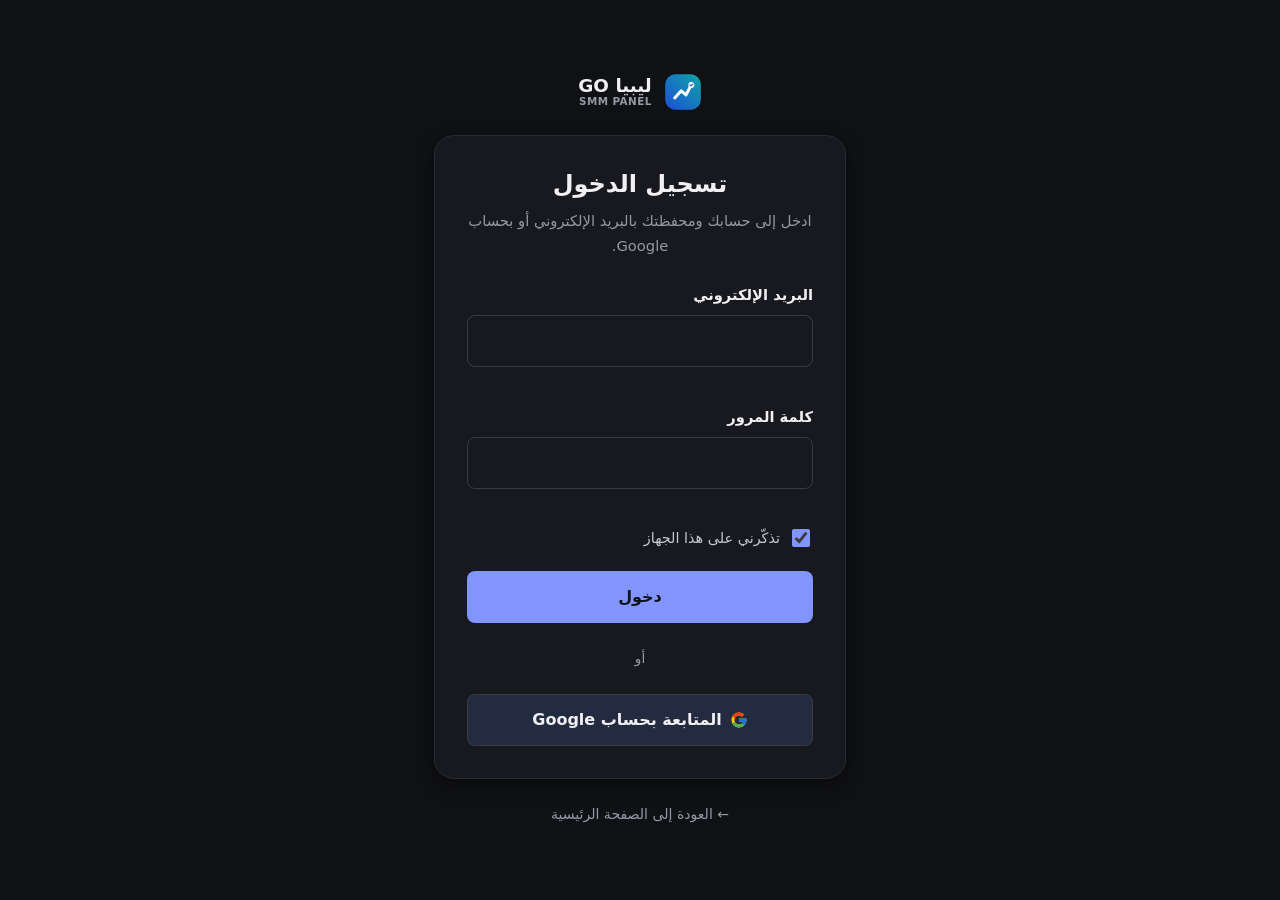
==== admin/providers.html @ 3a410967 "ليبيا GO — الإصدار الأول: منصة خدمات السوشيال ميديا مع لوحة الإدارة والتوثيق - واجهة عربية داكنة (HT" ====
<!DOCTYPE html>
<html lang="ar" dir="rtl" data-theme="dark">
  <head>
    <meta charset="UTF-8" />
    <meta name="viewport" content="width=device-width, initial-scale=1" />
    <meta name="description" content="إدارة مزوّدي الخدمات وربط الـAPI في ليبيا GO." />
    <title>المزوّدون — إدارة ليبيا GO</title>

    <link rel="icon" href="../assets/favicon.svg" type="image/svg+xml" />
    <link rel="preconnect" href="https://fonts.googleapis.com" />
    <link rel="preconnect" href="https://fonts.gstatic.com" crossorigin />
    <link
      href="https://fonts.googleapis.com/css2?family=Cairo:wght@600;700;800&family=Tajawal:wght@400;500;700;800&display=swap"
      rel="stylesheet"
    />
    <link rel="stylesheet" href="../css/base.css" />
    <link rel="stylesheet" href="../css/layout.css" />
    <link rel="stylesheet" href="../css/components.css" />
    <link rel="stylesheet" href="../css/pages.css" />
    <link rel="stylesheet" href="admin.css" />

    <script>
      (function () {
        try {
          var t = localStorage.getItem("libyago-admin-theme");
          document.documentElement.setAttribute("data-theme", t === "light" ? "light" : "dark");
        } catch (e) {
          document.documentElement.setAttribute("data-theme", "dark");
        }
      })();
    </script>
    <script src="../js/icons.js" defer></script>
    <script src="../js/ui.js" defer></script>
    <script src="../js/main.js" defer></script>
    <script src="../js/config.js" defer></script>
    <script src="../js/supabase-client.js" defer></script>
    <script src="../js/auth-session.js" defer></script>
    <script src="../js/validation.js" defer></script>
    <script src="admin.js" defer></script>
  </head>
  <body data-page="providers">
    <a class="skip-link" href="#main">تخطَّ إلى المحتوى الرئيسي</a>

    <div class="admin__layout">
      <aside class="admin__side" id="admin-side"></aside>

      <div class="admin__main">
        <header class="admin__top" id="admin-top"></header>

        <main id="main" tabindex="-1" class="admin__content">
          <section class="card">
            <div class="card__head">
              <h2 class="card__title">
                <span data-icon="grid" data-icon-size="20"></span>
                إضافة مزوّد
              </h2>
              <button class="btn btn--outline btn--sm" type="button" id="providers-sync">
                <span data-icon="bolt" data-icon-size="16"></span>
                مزامنة الخدمات
              </button>
            </div>
            <p class="card__text">
              تُستورد الخدمات من المزوّدين تلقائيًا عبر الـAPI. أضف بيانات المزوّد
              (رابط الـAPI والمفتاح) لتفعيل المزامنة.
            </p>

            <form class="form" id="provider-form" novalidate>
              <div class="field">
                <label class="field__label" for="prov-name">اسم المزوّد</label>
                <input class="input" id="prov-name" type="text" required />
              </div>
              <div class="field">
                <label class="field__label" for="prov-url">رابط الـAPI</label>
                <input class="input" id="prov-url" type="url" dir="ltr" placeholder="https://provider.example/api/v2" />
              </div>
              <div class="field">
                <label class="field__label" for="prov-key">مفتاح الـAPI</label>
                <input class="input" id="prov-key" type="password" dir="ltr" autocomplete="off" placeholder="••••••••" />
                <p class="field__hint">يُخزَّن المفتاح على الخادم فقط ولا يظهر للعملاء.</p>
              </div>
              <button class="btn btn--primary" type="submit">إضافة مزوّد</button>
            </form>
          </section>

          <section class="card card--padless">
            <div class="card__head">
              <h2 class="card__title">
                <span data-icon="grid" data-icon-size="20"></span>
                المزوّدون
              </h2>
            </div>
            <span class="table-hint">اسحب الجدول أفقيًا لعرض بقية الأعمدة.</span>
            <div class="table-wrap">
              <table class="table">
                <thead>
                  <tr>
                    <th scope="col">الاسم</th>
                    <th scope="col">رابط الـAPI</th>
                    <th scope="col">المفتاح</th>
                    <th scope="col">الرصيد</th>
                    <th scope="col">مفعّل</th>
                    <th scope="col">إجراءات</th>
                  </tr>
                </thead>
                <tbody id="providers-body"></tbody>
              </table>
            </div>
          </section>
        </main>
      </div>
    </div>
  </body>
</html>
---- css/base.css ----
/*
  base.css
  المتغيرات العامة، إعادة الضبط، الخطوط، والأنماط الأساسية.
  يتم تحميل هذا الملف في جميع الصفحات.
*/

/* ============ المتغيرات ============ */
:root {
  /* الألوان الأساسية */
  --color-primary: #1d4ed8;
  --color-primary-600: #1e40af;
  --color-primary-700: #1e3a8a;
  --color-primary-soft: #eff4ff;
  --color-accent: #0ea5a5;
  --color-accent-soft: #e6fbfa;

  /* الحالات */
  --color-success: #16a34a;
  --color-success-soft: #e9f9ef;
  --color-warning: #d97706;
  --color-warning-soft: #fdf3e3;
  --color-danger: #dc2626;
  --color-danger-soft: #fdecec;
  --color-info: #2563eb;
  --color-info-soft: #eaf1ff;

  /* نصوص حالات الشارات والتنبيهات (تُستبدل في السمة الداكنة) */
  --status-success-fg: #14602f;
  --status-warning-fg: #8a5307;
  --status-danger-fg: #9b1c1c;
  --status-info-fg: #1e40af;

  /* الرمادي */
  --color-bg: #f6f8fc;
  --color-surface: #ffffff;
  --color-surface-2: #f1f5fb;
  --color-border: #e3e8f1;
  --color-border-strong: #8b95a8;
  --color-text: #131a2a;
  --color-text-soft: #4a5568;
  --color-text-muted: #616c7e;

  /* الظلال */
  --shadow-sm: 0 1px 2px rgba(19, 26, 42, 0.06);
  --shadow-md: 0 6px 18px rgba(19, 26, 42, 0.08);
  --shadow-lg: 0 18px 45px rgba(19, 26, 42, 0.12);

  /* الحدود */
  --radius-sm: 8px;
  --radius-md: 14px;
  --radius-lg: 20px;
  --radius-pill: 999px;

  /* المسافات */
  --space-1: 0.25rem;
  --space-2: 0.5rem;
  --space-3: 0.75rem;
  --space-4: 1rem;
  --space-5: 1.5rem;
  --space-6: 2rem;
  --space-7: 3rem;
  --space-8: 4rem;

  /* الخطوط */
  --font-sans: "Tajawal", "Segoe UI", "Cairo", system-ui, -apple-system,
    "Helvetica Neue", Arial, sans-serif;
  --font-display: "Cairo", "Tajawal", system-ui, sans-serif;

  /* التخطيط */
  --container: 1140px;
  --header-height: 64px;

  /* الانتقالات */
  --transition-fast: 140ms ease;
  --transition: 220ms ease;
}

/* ============ إعادة الضبط ============ */
*,
*::before,
*::after {
  box-sizing: border-box;
}

html {
  -webkit-text-size-adjust: 100%;
  scroll-behavior: smooth;
}

body {
  margin: 0;
  font-family: var(--font-sans);
  font-size: 1rem;
  line-height: 1.7;
  color: var(--color-text);
  background-color: var(--color-bg);
  min-height: 100vh;
  text-rendering: optimizeLegibility;
  -webkit-font-smoothing: antialiased;
}

h1,
h2,
h3,
h4,
h5,
h6 {
  font-family: var(--font-display);
  line-height: 1.35;
  margin: 0 0 var(--space-3);
  color: var(--color-text);
  font-weight: 700;
}

p {
  margin: 0 0 var(--space-3);
}

a {
  color: var(--color-primary);
  text-decoration: none;
  transition: color var(--transition-fast);
}

a:hover {
  color: var(--color-primary-600);
}

img,
svg {
  max-width: 100%;
  display: block;
}

button,
input,
select,
textarea {
  font: inherit;
  color: inherit;
}

button {
  cursor: pointer;
}

/* يمنع المتصفحات من تجاوز الخاصية hidden عبر أنماط display */
[hidden] {
  display: none !important;
}

::placeholder {
  color: var(--color-text-muted);
  opacity: 1;
}

ul {
  margin: 0;
  padding: 0;
  list-style: none;
}

/* ============ إمكانية الوصول ============ */
:focus-visible {
  outline: 3px solid var(--color-accent);
  outline-offset: 2px;
  border-radius: var(--radius-sm);
}

.visually-hidden {
  position: absolute !important;
  width: 1px;
  height: 1px;
  padding: 0;
  margin: -1px;
  overflow: hidden;
  clip: rect(0, 0, 0, 0);
  white-space: nowrap;
  border: 0;
}

.skip-link {
  position: absolute;
  top: -60px;
  inset-inline-start: var(--space-4);
  z-index: 1200;
  background: var(--color-primary);
  color: #fff;
  padding: var(--space-2) var(--space-4);
  border-radius: var(--radius-sm);
  transition: top var(--transition);
}

.skip-link:focus {
  top: var(--space-3);
  color: #fff;
}

@media (prefers-reduced-motion: reduce) {
  *,
  *::before,
  *::after {
    animation-duration: 0.001ms !important;
    animation-iteration-count: 1 !important;
    transition-duration: 0.001ms !important;
    scroll-behavior: auto !important;
  }
}

/* ============ أدوات مساعدة ============ */
.container {
  width: 100%;
  max-width: var(--container);
  margin-inline: auto;
  padding-inline: var(--space-4);
}

.text-muted {
  color: var(--color-text-muted);
}

.mt-4 {
  margin-top: var(--space-4);
}

.mt-6 {
  margin-top: var(--space-6);
}

.mb-5 {
  margin-bottom: var(--space-5);
}

.text-sm {
  font-size: 0.9rem;
}

.stack > * + * {
  margin-top: var(--space-4);
}

[id] {
  scroll-margin-top: calc(var(--header-height) + var(--space-4));
}

/* كشف العناصر عند التمرير */
[data-reveal] {
  opacity: 0;
  transform: translateY(14px);
  transition: opacity 500ms ease, transform 500ms ease;
}

[data-reveal].is-visible {
  opacity: 1;
  transform: none;
}

@media (prefers-reduced-motion: reduce) {
  [data-reveal] {
    opacity: 1;
    transform: none;
  }
}

/* ============ السمة الداكنة ============ */
html[data-theme="dark"] {
  --color-bg: #101114;
  --color-surface: #18191e;
  --color-surface-2: #202127;
  --color-border: #2a2b32;
  --color-border-strong: #3a3b42;
  --color-text: #f0f0f3;
  --color-text-soft: #c7c8d0;
  --color-text-muted: #9698a4;
  --color-primary: #8295ff;
  --color-primary-600: #6f82f5;
  --color-primary-700: #5f72e6;
  --color-primary-soft: #252b49;
  --color-accent: #8295ff;
  --color-accent-soft: #252b49;

  --color-success-soft: #1f2f24;
  --color-warning-soft: #2f2819;
  --color-danger-soft: #2f1f1f;
  --color-info-soft: #242b49;

  /* درجات مخصّصة للخلفيات الداكنة */
  --color-success: #92d6a6;
  --color-warning: #f0b357;
  --color-danger: #ff8a8a;
  --color-info: #93b4ff;

  --status-success-fg: #92d6a6;
  --status-warning-fg: #f0b357;
  --status-danger-fg: #ff9d9d;
  --status-info-fg: #93b4ff;

  --shadow-sm: 0 1px 2px rgba(0, 0, 0, 0.4);
  --shadow-md: 0 6px 18px rgba(0, 0, 0, 0.45);
  --shadow-lg: 0 18px 45px rgba(0, 0, 0, 0.55);
}

html[data-theme="dark"] .site-header {
  background: rgba(20, 21, 25, 0.9);
}

html[data-theme="dark"] .hero {
  background: linear-gradient(160deg, #18191e 0%, #101114 60%);
}

html[data-theme="dark"] .table thead th {
  color: var(--color-text-soft);
}

html[data-theme="dark"] .btn--google {
  --btn-bg: #222b40;
  --btn-fg: var(--color-text);
}
---- css/layout.css ----
/*
  layout.css
  الهيكل العام: الهيدر، شريط التنقل، الفوتر، الحاويات، والعرض المتجاوب.
*/

/* ============ الهيدر ============ */
.site-header {
  position: sticky;
  top: 0;
  z-index: 1000;
  background: rgba(20, 21, 25, 0.9);
  backdrop-filter: blur(12px);
  border-bottom: 1px solid var(--color-border);
}

.site-header__inner {
  display: flex;
  align-items: center;
  justify-content: space-between;
  gap: var(--space-4);
  min-height: var(--header-height);
}

/* الشعار */
.brand {
  display: inline-flex;
  align-items: center;
  gap: var(--space-3);
  color: var(--color-text);
  font-family: var(--font-display);
  font-weight: 800;
  font-size: 1.15rem;
  flex-shrink: 0;
}

.brand:hover {
  color: var(--color-primary);
}

.brand__logo {
  width: 38px;
  height: 38px;
}

.brand__name {
  display: flex;
  flex-direction: column;
  line-height: 1.1;
}

.brand__name small {
  font-size: 0.65rem;
  font-weight: 600;
  color: var(--color-text-muted);
  letter-spacing: 0.04em;
}

/* ============ التنقل ============ */
.nav {
  display: flex;
  align-items: center;
  gap: var(--space-2);
}

.nav__links {
  display: flex;
  align-items: center;
  gap: var(--space-1);
}

.nav__link {
  display: block;
  padding: var(--space-2) var(--space-3);
  border-radius: var(--radius-sm);
  color: var(--color-text-soft);
  font-weight: 600;
  font-size: 0.95rem;
  transition: background-color var(--transition-fast),
    color var(--transition-fast);
}

.nav__link:hover {
  background: var(--color-surface-2);
  color: var(--color-primary);
}

.nav__link[aria-current="page"] {
  color: var(--color-primary);
  background: var(--color-primary-soft);
}

.nav__actions {
  display: flex;
  align-items: center;
  gap: var(--space-2);
}

/* زر قائمة الهاتف */
.nav-toggle {
  display: none;
  width: 44px;
  height: 44px;
  align-items: center;
  justify-content: center;
  background: transparent;
  border: 1px solid var(--color-border);
  border-radius: var(--radius-sm);
  color: var(--color-text);
}

.nav-toggle:hover {
  background: var(--color-surface-2);
}

.nav-toggle__bars,
.nav-toggle__bars::before,
.nav-toggle__bars::after {
  content: "";
  display: block;
  width: 20px;
  height: 2px;
  border-radius: 2px;
  background: currentColor;
  transition: transform var(--transition), opacity var(--transition);
}

.nav-toggle__bars::before {
  transform: translateY(-6px);
}

.nav-toggle__bars::after {
  transform: translateY(4px);
}

.nav-toggle[aria-expanded="true"] .nav-toggle__bars {
  background: transparent;
}

.nav-toggle[aria-expanded="true"] .nav-toggle__bars::before {
  transform: translateY(0) rotate(45deg);
}

.nav-toggle[aria-expanded="true"] .nav-toggle__bars::after {
  transform: translateY(-2px) rotate(-45deg);
}

/* ============ الفوتر ============ */
.site-footer {
  margin-top: var(--space-8);
  background: #0f1830;
  color: #c7d0e0;
  padding-top: var(--space-6);
}

.site-footer a {
  color: #c7d0e0;
}

.site-footer a:hover {
  color: #fff;
}

.footer__grid {
  display: grid;
  gap: var(--space-6);
  padding-bottom: var(--space-6);
}

.footer__brand .brand {
  color: #fff;
}

.footer__brand p {
  color: #9aa7bd;
  max-width: 34ch;
  font-size: 0.92rem;
}

.footer__col h2 {
  color: #fff;
  font-size: 0.98rem;
  margin-bottom: var(--space-3);
}

.footer__col li + li {
  margin-top: var(--space-2);
}

.footer__col a {
  font-size: 0.92rem;
}

.footer__bottom {
  border-top: 1px solid rgba(255, 255, 255, 0.1);
  padding: var(--space-4) 0;
  display: flex;
  flex-wrap: wrap;
  gap: var(--space-3);
  align-items: center;
  justify-content: space-between;
  font-size: 0.85rem;
  color: #8390a6;
}

.footer__badges {
  display: flex;
  flex-wrap: wrap;
  gap: var(--space-2);
}

.footer__credit {
  color: #a8b3c7;
  font-weight: 600;
}

/* ============ التخطيط العام ============ */
.page {
  padding-block: var(--space-6) var(--space-7);
}

.page-head {
  margin-bottom: var(--space-6);
}

.page-head h1 {
  font-size: clamp(1.5rem, 4vw, 2rem);
  margin-bottom: var(--space-2);
}

.page-head p {
  color: var(--color-text-muted);
  margin-bottom: 0;
}

/* شبكة موحّدة */
.grid {
  display: grid;
  gap: var(--space-4);
}

/* ============ الاستجابة ============ */
@media (min-width: 640px) {
  .footer__grid {
    grid-template-columns: 1.4fr 1fr 1fr;
  }
}

@media (min-width: 900px) {
  .container {
    padding-inline: var(--space-5);
  }

  .footer__grid {
    grid-template-columns: 1.6fr 1fr 1fr;
  }
}

/* قائمة الهاتف */
@media (max-width: 860px) {
  .nav-toggle {
    display: inline-flex;
  }

  .nav {
    position: fixed;
    inset: var(--header-height) 0 auto 0;
    flex-direction: column;
    align-items: stretch;
    gap: 0;
    background: var(--color-surface);
    border-bottom: 1px solid var(--color-border);
    box-shadow: var(--shadow-md);
    padding: var(--space-3);
    transform: translateY(-12px);
    opacity: 0;
    visibility: hidden;
    transition: opacity var(--transition), transform var(--transition),
      visibility var(--transition);
    max-height: calc(100vh - var(--header-height));
    overflow-y: auto;
  }

  .nav.is-open {
    opacity: 1;
    visibility: visible;
    transform: translateY(0);
  }

  .nav__links {
    flex-direction: column;
    align-items: stretch;
    gap: var(--space-1);
  }

  .nav__link {
    padding: var(--space-3);
  }

  .nav__actions {
    flex-direction: column;
    align-items: stretch;
    margin-top: var(--space-3);
    padding-top: var(--space-3);
    border-top: 1px solid var(--color-border);
    gap: var(--space-3);
  }

  .nav__actions .btn {
    width: 100%;
  }

  /* أهداف لمس أكبر لروابط الفوتر على الهواتف */
  .footer__col li + li {
    margin-top: 0;
  }

  .footer__col a {
    display: inline-block;
    padding-block: var(--space-2);
  }
}
---- css/components.css ----
/*
  components.css
  المكوّنات القابلة لإعادة الاستخدام: الأزرار، البطاقات، الحقول، التنبيهات،
  الشارات، الجداول، والحمّالات.
*/

/* ============ الأزرار ============ */
.btn {
  --btn-bg: var(--color-primary);
  --btn-fg: #fff;
  --btn-border: transparent;
  display: inline-flex;
  align-items: center;
  justify-content: center;
  gap: var(--space-2);
  padding: 0.7rem 1.2rem;
  min-height: 44px;
  border: 1px solid var(--btn-border);
  border-radius: var(--radius-sm);
  background: var(--btn-bg);
  color: var(--btn-fg);
  font-weight: 700;
  font-size: 0.95rem;
  text-decoration: none;
  line-height: 1;
  transition: transform var(--transition-fast),
    background-color var(--transition-fast), box-shadow var(--transition-fast),
    color var(--transition-fast), border-color var(--transition-fast);
  white-space: nowrap;
}

.btn:hover {
  color: var(--btn-fg);
  filter: brightness(1.05);
}

.btn:active {
  transform: translateY(1px);
}

.btn--primary {
  --btn-bg: var(--color-primary);
  --btn-fg: #10121b;
  box-shadow: none;
}

.btn--accent {
  --btn-bg: var(--color-accent);
  box-shadow: 0 6px 16px rgba(14, 165, 165, 0.22);
}

.btn--outline {
  --btn-bg: transparent;
  --btn-fg: var(--color-primary);
  --btn-border: var(--color-border-strong);
}

.btn--outline:hover {
  --btn-bg: var(--color-primary-soft);
  filter: none;
}

.btn--ghost {
  --btn-bg: transparent;
  --btn-fg: var(--color-text-soft);
  --btn-border: transparent;
}

.btn--ghost:hover {
  --btn-bg: var(--color-surface-2);
  filter: none;
}

.btn--block {
  width: 100%;
}

.btn--sm {
  padding: 0.5rem 0.9rem;
  min-height: 38px;
  font-size: 0.88rem;
}

.btn--lg {
  padding: 0.9rem 1.6rem;
  min-height: 52px;
  font-size: 1rem;
}

.btn[disabled],
.btn.is-loading {
  opacity: 0.65;
  pointer-events: none;
}

/* حالة التحميل */
.btn.is-loading::before {
  content: "";
  width: 16px;
  height: 16px;
  border-radius: 50%;
  border: 2px solid currentColor;
  border-top-color: transparent;
  animation: spin 0.7s linear infinite;
}

@keyframes spin {
  to {
    transform: rotate(360deg);
  }
}

/* زر جوجل */
.btn--google {
  --btn-bg: #fff;
  --btn-fg: var(--color-text);
  --btn-border: var(--color-border-strong);
}

.btn--google:hover {
  --btn-bg: var(--color-surface-2);
  filter: none;
}

.btn--google svg {
  width: 18px;
  height: 18px;
}

/* ============ البطاقات ============ */
.card {
  background: var(--color-surface);
  border: 1px solid var(--color-border);
  border-radius: var(--radius-md);
  box-shadow: var(--shadow-sm);
  padding: var(--space-5);
}

.card--padless {
  padding: 0;
}

/* عند إلغاء الحشو، يُضاف الحشو لرأس البطاقة فقط */
.card--padless .card__head {
  padding: var(--space-5) var(--space-5) 0;
}

.card--padless .table-wrap {
  border: 0;
  border-radius: 0;
}

.card--padless .badge-list {
  padding: var(--space-5);
}

.card__head {
  display: flex;
  align-items: center;
  justify-content: space-between;
  gap: var(--space-3);
  flex-wrap: wrap;
  margin-bottom: var(--space-4);
}

.card__head h2,
.card__head h3 {
  margin: 0;
  font-size: 1.15rem;
}

.card__title {
  display: flex;
  align-items: center;
  gap: var(--space-2);
}

/* أيقونة داخل بطاقة */
.icon-badge {
  display: inline-flex;
  align-items: center;
  justify-content: center;
  width: 46px;
  height: 46px;
  border-radius: var(--radius-sm);
  background: var(--color-primary-soft);
  color: var(--color-primary);
  flex-shrink: 0;
}

.icon-badge svg {
  width: 24px;
  height: 24px;
}

.icon-badge--accent {
  background: var(--color-accent-soft);
  color: var(--color-accent);
}

/* ============ النماذج ============ */
.form {
  display: grid;
  gap: var(--space-4);
}

.field {
  display: grid;
  gap: var(--space-2);
}

.field__label {
  font-weight: 600;
  font-size: 0.92rem;
}

.field__hint {
  font-size: 0.82rem;
  color: var(--color-text-muted);
  margin: 0;
}

.input,
.select,
.textarea {
  width: 100%;
  padding: 0.7rem 0.9rem;
  min-height: 46px;
  background: var(--color-surface);
  border: 1px solid var(--color-border-strong);
  border-radius: var(--radius-sm);
  transition: border-color var(--transition-fast),
    box-shadow var(--transition-fast);
}

.input:focus,
.select:focus,
.textarea:focus {
  border-color: var(--color-primary);
  box-shadow: 0 0 0 3px rgba(29, 78, 216, 0.15);
  outline: none;
}

.input[aria-invalid="true"],
.select[aria-invalid="true"] {
  border-color: var(--color-danger);
}

.field__error {
  color: var(--color-danger);
  font-size: 0.82rem;
  margin: 0;
  min-height: 1em;
}

/* مربّع اختيار */
.checkbox {
  display: inline-flex;
  align-items: center;
  gap: var(--space-2);
  font-size: 0.9rem;
  color: var(--color-text-soft);
  cursor: pointer;
}

.checkbox input {
  width: 18px;
  height: 18px;
  accent-color: var(--color-primary);
  cursor: pointer;
  flex-shrink: 0;
}

/* مفتاح تبديل */
.switch {
  display: inline-flex;
  align-items: center;
  gap: var(--space-3);
  cursor: pointer;
}

.switch input {
  position: absolute;
  opacity: 0;
  width: 0;
  height: 0;
}

.switch__track {
  position: relative;
  width: 46px;
  height: 26px;
  border-radius: var(--radius-pill);
  background: var(--color-border-strong);
  transition: background var(--transition-fast);
  flex-shrink: 0;
}

.switch__track::after {
  content: "";
  position: absolute;
  top: 3px;
  inset-inline-start: 3px;
  width: 20px;
  height: 20px;
  background: #fff;
  border-radius: 50%;
  box-shadow: var(--shadow-sm);
  transition: transform var(--transition-fast);
}

.switch input:checked + .switch__track {
  background: var(--color-primary);
}

.switch input:checked + .switch__track::after {
  transform: translateX(-20px);
}

.switch input:focus-visible + .switch__track {
  outline: 3px solid var(--color-accent);
  outline-offset: 2px;
}

/* مجموعة أزرار (Radio) */
.choice-group {
  display: grid;
  gap: var(--space-3);
  grid-template-columns: repeat(auto-fit, minmax(150px, 1fr));
}

.choice {
  position: relative;
  display: flex;
  align-items: center;
  gap: var(--space-3);
  padding: var(--space-4);
  border: 1.5px solid var(--color-border-strong);
  border-radius: var(--radius-md);
  cursor: pointer;
  background: var(--color-surface);
  transition: border-color var(--transition-fast),
    background-color var(--transition-fast);
}

.choice input {
  position: absolute;
  opacity: 0;
}

.choice__mark {
  width: 20px;
  height: 20px;
  border-radius: 50%;
  border: 2px solid var(--color-border-strong);
  flex-shrink: 0;
  display: inline-flex;
  align-items: center;
  justify-content: center;
}

.choice__mark::after {
  content: "";
  width: 10px;
  height: 10px;
  border-radius: 50%;
  background: var(--color-primary);
  transform: scale(0);
  transition: transform var(--transition-fast);
}

.choice:has(input:checked) {
  border-color: var(--color-primary);
  background: var(--color-primary-soft);
}

.choice:has(input:checked) .choice__mark {
  border-color: var(--color-primary);
}

.choice:has(input:checked) .choice__mark::after {
  transform: scale(1);
}

.choice:has(input:focus-visible) {
  outline: 3px solid var(--color-accent);
  outline-offset: 2px;
}

.choice__text strong {
  display: block;
  font-weight: 700;
}

.choice__text span {
  font-size: 0.82rem;
  color: var(--color-text-muted);
}

/* ============ التنبيهات ============ */
.alert {
  display: flex;
  align-items: flex-start;
  gap: var(--space-3);
  padding: var(--space-3) var(--space-4);
  border-radius: var(--radius-sm);
  border: 1px solid transparent;
  font-size: 0.92rem;
}

.alert svg {
  width: 20px;
  height: 20px;
  flex-shrink: 0;
  margin-top: 2px;
}

.alert--success {
  background: var(--color-success-soft);
  border-color: color-mix(in srgb, var(--color-success) 38%, transparent);
  color: var(--status-success-fg);
}

.alert--danger {
  background: var(--color-danger-soft);
  border-color: color-mix(in srgb, var(--color-danger) 38%, transparent);
  color: var(--status-danger-fg);
}

.alert--warning {
  background: var(--color-warning-soft);
  border-color: color-mix(in srgb, var(--color-warning) 40%, transparent);
  color: var(--status-warning-fg);
}

.alert--info {
  background: var(--color-info-soft);
  border-color: color-mix(in srgb, var(--color-info) 38%, transparent);
  color: var(--status-info-fg);
}

.alert__title {
  font-weight: 700;
  margin: 0 0 2px;
}

.alert p {
  margin: 0;
}

/* ============ الشارات ============ */
.badge {
  display: inline-flex;
  align-items: center;
  gap: var(--space-1);
  padding: 0.2rem 0.65rem;
  border-radius: var(--radius-pill);
  font-size: 0.78rem;
  font-weight: 700;
  line-height: 1.6;
  white-space: nowrap;
}

.badge--pending {
  background: var(--color-info-soft);
  color: var(--status-info-fg);
}

.badge--success {
  background: var(--color-success-soft);
  color: var(--status-success-fg);
}

.badge--failed {
  background: var(--color-danger-soft);
  color: var(--status-danger-fg);
}

.badge--review,
.badge--warning {
  background: var(--color-warning-soft);
  color: var(--status-warning-fg);
}

.badge--muted {
  background: var(--color-surface-2);
  color: var(--color-text-soft);
}

/* قائمة شارات مع شرح مختصر */
.badge-list {
  display: grid;
  gap: var(--space-4);
  font-size: 0.9rem;
}

.badge-list li p {
  margin: var(--space-2) 0 0;
  color: var(--color-text-muted);
  font-size: 0.85rem;
}

/* ============ الجداول ============ */
.table-wrap {
  overflow-x: auto;
  border: 1px solid var(--color-border);
  border-radius: var(--radius-md);
  background: var(--color-surface);
}

.table {
  width: 100%;
  border-collapse: collapse;
  min-width: 560px;
  font-size: 0.92rem;
}

.table caption {
  text-align: start;
  padding: var(--space-3) var(--space-4);
  font-weight: 700;
  color: var(--color-text-soft);
}

.table th,
.table td {
  padding: var(--space-3) var(--space-4);
  text-align: start;
  border-bottom: 1px solid var(--color-border);
  white-space: nowrap;
}

.table thead th {
  background: var(--color-surface-2);
  font-size: 0.82rem;
  color: var(--color-text-soft);
}

.table tbody tr:last-child td {
  border-bottom: 0;
}

.table tbody tr {
  transition: background var(--transition-fast);
}

.table tbody tr:hover {
  background: var(--color-surface-2);
}

/* ============ حالات فارغة ============ */
.empty-state {
  text-align: center;
  padding: var(--space-7) var(--space-4);
  color: var(--color-text-muted);
}

.empty-state svg {
  width: 48px;
  height: 48px;
  margin: 0 auto var(--space-3);
  color: var(--color-border-strong);
}

/* ============ تنبيه أولي ============ */
.demo-note {
  display: flex;
  gap: var(--space-2);
  align-items: flex-start;
  font-size: 0.82rem;
  color: var(--status-warning-fg);
  background: var(--color-warning-soft);
  border: 1px dashed color-mix(in srgb, var(--status-warning-fg) 45%, transparent);
  border-radius: var(--radius-sm);
  padding: var(--space-2) var(--space-3);
}

.demo-note svg {
  width: 16px;
  height: 16px;
  flex-shrink: 0;
  margin-top: 3px;
}

/* ============ أدوات مشتركة ============ */
/* يخفي الأيقونة إن لم يُحقن بعد (تعطّل JS أو تأخّر التحميل) */
.icon-badge:empty {
  display: none;
}

/* تصفير حقول fieldset و legend */
.fieldset-reset {
  border: 0;
  padding: 0;
  margin: 0;
}

.fieldset-reset legend {
  padding: 0;
  margin-bottom: var(--space-3);
}

/* خط أفقي بسيط */
.hr {
  border: 0;
  border-top: 1px solid var(--color-border);
  margin: var(--space-5) 0;
}

/* ملاحظة تظهر على الشاشات الصغيرة فقط */
.table-hint {
  display: block;
  font-size: 0.8rem;
  color: var(--color-text-muted);
  padding: var(--space-3) var(--space-4) 0;
}

@media (min-width: 720px) {
  .table-hint {
    display: none;
  }
}

/* جدول يتحوّل إلى بطاقات على الشاشات الصغيرة */
@media (max-width: 720px) {
  .table--stack {
    min-width: 0;
  }

  .table--stack thead {
    display: none;
  }

  .table--stack tbody tr {
    display: block;
    padding: var(--space-3) 0;
  }

  .table--stack tbody tr + tr {
    border-top: 1px solid var(--color-border);
  }

  .table--stack tbody tr:hover {
    background: transparent;
  }

  .table--stack td {
    display: flex;
    align-items: center;
    justify-content: space-between;
    gap: var(--space-3);
    padding: var(--space-2) var(--space-4);
    border-bottom: 0;
    text-align: start;
    white-space: normal;
  }

  .table--stack td:not([data-label]) {
    display: block;
  }

  .table--stack td::before {
    content: attr(data-label);
    flex-shrink: 0;
    font-size: 0.82rem;
    font-weight: 600;
    color: var(--color-text-muted);
  }

  .table--stack td:not([data-label])::before {
    content: none;
  }
}

/* ============ التنبيهات المنبثقة (Toast) ============ */
.toast-region {
  position: fixed;
  inset-block-end: var(--space-4);
  inset-inline: 0;
  z-index: 2000;
  display: flex;
  flex-direction: column;
  align-items: center;
  gap: var(--space-2);
  padding-inline: var(--space-4);
  pointer-events: none;
}

.toast {
  pointer-events: auto;
  display: flex;
  align-items: flex-start;
  gap: var(--space-3);
  width: 100%;
  max-width: 420px;
  background: var(--color-surface);
  border: 1px solid var(--color-border);
  border-inline-start: 4px solid var(--color-info);
  border-radius: var(--radius-sm);
  box-shadow: var(--shadow-lg);
  padding: var(--space-3) var(--space-4);
  font-size: 0.9rem;
  animation: toast-in var(--transition);
}

.toast--success {
  border-inline-start-color: var(--color-success);
}

.toast--danger {
  border-inline-start-color: var(--color-danger);
}

.toast--warning {
  border-inline-start-color: var(--color-warning);
}

.toast svg {
  width: 20px;
  height: 20px;
  flex-shrink: 0;
  margin-top: 2px;
}

.toast__icon--success {
  color: var(--color-success);
}

.toast__icon--danger {
  color: var(--color-danger);
}

.toast__icon--warning {
  color: var(--color-warning);
}

.toast__icon--info {
  color: var(--color-info);
}

.toast__body {
  flex: 1;
}

.toast__title {
  font-weight: 700;
  margin: 0 0 2px;
}

.toast__msg {
  margin: 0;
  color: var(--color-text-soft);
  font-size: 0.85rem;
}

.toast__close {
  background: transparent;
  border: 0;
  color: var(--color-text-muted);
  width: 26px;
  height: 26px;
  border-radius: var(--radius-sm);
  display: inline-flex;
  align-items: center;
  justify-content: center;
}

.toast__close:hover {
  background: var(--color-surface-2);
  color: var(--color-text);
}

.toast.is-leaving {
  animation: toast-out var(--transition) forwards;
}

@keyframes toast-in {
  from {
    opacity: 0;
    transform: translateY(12px);
  }
}

@keyframes toast-out {
  to {
    opacity: 0;
    transform: translateY(12px);
  }
}
---- css/pages.css ----
/*
  pages.css
  أنماط خاصة بالصفحات: الرئيسية، الدخول/التسجيل، المحفظة، الإعدادات.
*/

/* ============================================================
   الصفحة الرئيسية
   ============================================================ */
.hero {
  position: relative;
  overflow: hidden;
  background: linear-gradient(160deg, #f0f5ff 0%, #f6f8fc 55%);
  border-bottom: 1px solid var(--color-border);
}

.hero::before {
  content: "";
  position: absolute;
  inset-inline-start: -120px;
  top: -120px;
  width: 320px;
  height: 320px;
  border-radius: 50%;
  background: radial-gradient(circle, rgba(14, 165, 165, 0.18), transparent 70%);
  pointer-events: none;
}

.hero__inner {
  display: grid;
  gap: var(--space-6);
  align-items: center;
  padding-block: var(--space-7);
}

.hero__eyebrow {
  display: inline-flex;
  align-items: center;
  gap: var(--space-2);
  background: var(--color-surface);
  border: 1px solid var(--color-border);
  border-radius: var(--radius-pill);
  padding: var(--space-1) var(--space-3);
  font-size: 0.82rem;
  font-weight: 600;
  color: var(--color-text-soft);
  box-shadow: var(--shadow-sm);
  width: fit-content;
}

.hero__eyebrow .dot {
  width: 8px;
  height: 8px;
  border-radius: 50%;
  background: var(--color-accent);
}

.hero h1 {
  font-size: clamp(1.9rem, 6vw, 3rem);
  margin-top: var(--space-4);
}

.hero h1 .highlight {
  color: var(--color-primary);
  position: relative;
}

.hero__lead {
  font-size: clamp(1rem, 2.5vw, 1.15rem);
  color: var(--color-text-soft);
  max-width: 52ch;
}

.hero__actions {
  display: flex;
  flex-wrap: wrap;
  gap: var(--space-3);
  margin-top: var(--space-5);
}

.hero__stats {
  display: flex;
  flex-wrap: wrap;
  gap: var(--space-5);
  margin-top: var(--space-6);
}

.stat__value {
  display: block;
  font-family: var(--font-display);
  font-size: 1.5rem;
  font-weight: 800;
  color: var(--color-text);
}

.stat__label {
  display: block;
  font-size: 0.82rem;
  color: var(--color-text-muted);
}

/* بطاقة عرض الخدمات في الهيرو */
.hero__panel {
  background: var(--color-surface);
  border: 1px solid var(--color-border);
  border-radius: var(--radius-lg);
  box-shadow: var(--shadow-lg);
  padding: var(--space-5);
}

.hero__panel h2 {
  font-size: 1rem;
  color: var(--color-text-soft);
  margin-bottom: var(--space-4);
}

.platform-list {
  display: grid;
  gap: var(--space-3);
}

.platform-row {
  display: flex;
  align-items: center;
  gap: var(--space-3);
  padding: var(--space-3);
  border-radius: var(--radius-sm);
  background: var(--color-surface-2);
}

.platform-row .icon-badge {
  width: 38px;
  height: 38px;
}

.platform-row .icon-badge svg {
  width: 20px;
  height: 20px;
}

.platform-row__meta {
  flex: 1;
  min-width: 0;
}

.platform-row__meta strong {
  display: block;
  font-size: 0.92rem;
}

.platform-row__meta span {
  font-size: 0.78rem;
  color: var(--color-text-muted);
}

/* ============ الأقسام العامة ============ */
.section {
  padding-block: var(--space-7);
}

/* قسم بخلفية مختلفة عن الخلفية الرئيسية */
.section--alt {
  background: var(--color-surface-2);
}

.section__head {
  max-width: 60ch;
  margin: 0 auto var(--space-6);
  text-align: center;
}

.section__head h2 {
  font-size: clamp(1.5rem, 4vw, 2rem);
}

.section__head p {
  color: var(--color-text-muted);
  margin-bottom: 0;
}

.feature-grid {
  display: grid;
  gap: var(--space-4);
  grid-template-columns: 1fr;
}

.feature h3 {
  font-size: 1.05rem;
  margin-bottom: var(--space-2);
}

.feature p {
  margin-bottom: 0;
  color: var(--color-text-soft);
  font-size: 0.92rem;
}

/* خطوات العمل */
.steps {
  display: grid;
  gap: var(--space-4);
  counter-reset: step;
}

.step {
  position: relative;
  padding-inline-start: 60px;
}

.step::before {
  counter-increment: step;
  content: counter(step);
  position: absolute;
  inset-inline-start: 0;
  top: 0;
  width: 40px;
  height: 40px;
  border-radius: 50%;
  background: var(--color-primary);
  color: #fff;
  display: flex;
  align-items: center;
  justify-content: center;
  font-weight: 800;
  font-family: var(--font-display);
}

.step h3 {
  font-size: 1rem;
  margin-bottom: var(--space-1);
}

.step p {
  margin: 0;
  color: var(--color-text-soft);
  font-size: 0.9rem;
}

/* نداء الإجراء */
.cta-band {
  background: linear-gradient(135deg, var(--color-primary-700), var(--color-primary));
  border-radius: var(--radius-lg);
  padding: var(--space-6);
  color: #fff;
  display: grid;
  gap: var(--space-4);
  align-items: center;
  text-align: center;
}

.cta-band h2 {
  color: #fff;
  margin: 0;
}

.cta-band p {
  color: #cfd9f5;
  margin: 0;
}

.cta-band .hero__actions {
  justify-content: center;
  margin-top: 0;
}

.cta-band .btn--outline {
  --btn-fg: #fff;
  --btn-border: rgba(255, 255, 255, 0.5);
}

.cta-band .btn--outline:hover {
  --btn-bg: rgba(255, 255, 255, 0.12);
}

/* ============================================================
   صفحات المصادقة (الدخول/التسجيل)
   ============================================================ */
.auth {
  min-height: 100vh;
  display: grid;
  align-items: center;
  padding-block: var(--space-6);
}

.auth__wrap {
  max-width: 460px;
  margin-inline: auto;
  width: 100%;
}

.auth__logo {
  display: flex;
  justify-content: center;
  margin-bottom: var(--space-5);
}

.auth__card {
  background: var(--color-surface);
  border: 1px solid var(--color-border);
  border-radius: var(--radius-lg);
  box-shadow: var(--shadow-md);
  padding: var(--space-6);
}

.auth__head {
  text-align: center;
  margin-bottom: var(--space-5);
}

.auth__head h1 {
  font-size: 1.5rem;
  margin-bottom: var(--space-2);
}

.auth__head p {
  color: var(--color-text-muted);
  margin: 0;
  font-size: 0.92rem;
}

.auth__foot {
  text-align: center;
  margin-top: var(--space-5);
  padding-top: var(--space-5);
  border-top: 1px solid var(--color-border);
  font-size: 0.92rem;
  color: var(--color-text-soft);
}

.auth__divider {
  text-align: center;
  margin: var(--space-5) 0;
  font-size: 0.85rem;
  color: var(--color-text-muted);
}

.auth__back {
  display: block;
  text-align: center;
  margin-top: var(--space-5);
  font-size: 0.88rem;
  color: var(--color-text-muted);
}

/* ============================================================
   المحفظة
   ============================================================ */
.balance-card {
  background: linear-gradient(135deg, #16213e 0%, #1d4ed8 130%);
  color: #fff;
  border-radius: var(--radius-lg);
  padding: var(--space-6);
  position: relative;
  overflow: hidden;
}

.balance-card::after {
  content: "";
  position: absolute;
  inset-inline-end: -60px;
  bottom: -80px;
  width: 220px;
  height: 220px;
  border-radius: 50%;
  background: rgba(255, 255, 255, 0.08);
}

.balance-card__label {
  display: flex;
  align-items: center;
  gap: var(--space-2);
  font-size: 0.9rem;
  color: #c3d0f0;
  margin-bottom: var(--space-2);
}

.balance-card__value {
  font-family: var(--font-display);
  font-size: clamp(2rem, 7vw, 2.8rem);
  font-weight: 800;
  line-height: 1.1;
  margin: 0;
}

.balance-card__value small {
  font-size: 1rem;
  font-weight: 600;
  color: #c3d0f0;
  margin-inline-start: var(--space-2);
}

.balance-card__foot {
  margin-top: var(--space-4);
  display: flex;
  flex-wrap: wrap;
  gap: var(--space-2);
  align-items: center;
}

.balance-card__note {
  color: #c3d0f0;
  font-size: 0.82rem;
}

/* رقم الاستقبال */
.pay-number {
  display: flex;
  align-items: center;
  justify-content: space-between;
  gap: var(--space-3);
  background: var(--color-surface-2);
  border: 1.5px dashed var(--color-border-strong);
  border-radius: var(--radius-md);
  padding: var(--space-4);
  flex-wrap: wrap;
}

.pay-number__value {
  font-family: var(--font-display);
  font-size: 1.4rem;
  font-weight: 800;
  letter-spacing: 0.06em;
  direction: ltr;
  text-align: start;
}

.pay-number__meta {
  font-size: 0.8rem;
  color: var(--color-text-muted);
}

/* خطوات الشحن */
.recharge-steps {
  display: flex;
  flex-wrap: wrap;
  gap: var(--space-3);
  counter-reset: r-step;
  margin-bottom: var(--space-4);
}

.recharge-step {
  flex: 1 1 200px;
  display: flex;
  gap: var(--space-3);
  align-items: flex-start;
  font-size: 0.88rem;
  color: var(--color-text-soft);
}

.recharge-step::before {
  counter-increment: r-step;
  content: counter(r-step);
  width: 24px;
  height: 24px;
  border-radius: 50%;
  background: var(--color-primary-soft);
  color: var(--color-primary);
  font-weight: 700;
  font-size: 0.8rem;
  display: inline-flex;
  align-items: center;
  justify-content: center;
  flex-shrink: 0;
}

/* لوحة جانبية */
.wallet-layout {
  display: grid;
  gap: var(--space-5);
}

/* ============================================================
   الإعدادات
   ============================================================ */
.settings-layout {
  display: grid;
  gap: var(--space-5);
}

.settings-nav {
  display: flex;
  gap: var(--space-2);
  overflow-x: auto;
  padding-bottom: var(--space-2);
  position: sticky;
  top: calc(var(--header-height) + var(--space-3));
  background: var(--color-bg);
  z-index: 5;
}

.settings-nav a {
  padding: var(--space-2) var(--space-4);
  border-radius: var(--radius-pill);
  background: var(--color-surface);
  border: 1px solid var(--color-border);
  color: var(--color-text-soft);
  font-weight: 600;
  font-size: 0.9rem;
  white-space: nowrap;
}

.settings-nav a:hover {
  border-color: var(--color-primary);
  color: var(--color-primary);
}

.info-list {
  display: grid;
  gap: var(--space-3);
}

.info-list__row {
  display: flex;
  justify-content: space-between;
  gap: var(--space-4);
  padding-bottom: var(--space-3);
  border-bottom: 1px solid var(--color-border);
  flex-wrap: wrap;
}

.info-list__row:last-child {
  border-bottom: 0;
  padding-bottom: 0;
}

.info-list__label {
  color: var(--color-text-muted);
  font-size: 0.9rem;
}

.info-list__value {
  font-weight: 600;
  text-align: end;
}

.setting-row {
  display: flex;
  align-items: center;
  justify-content: space-between;
  gap: var(--space-4);
  padding-block: var(--space-3);
  border-bottom: 1px solid var(--color-border);
  flex-wrap: wrap;
}

.setting-row:last-child {
  border-bottom: 0;
}

/* صف بدون حدود أو حشوة (يُستخدم داخل النماذج) */
.setting-row--flush {
  border-bottom: 0;
  padding-block: 0;
}

.setting-row__text {
  flex: 1;
  min-width: 180px;
}

.setting-row__text strong {
  display: block;
  font-size: 0.95rem;
}

.setting-row__text span {
  font-size: 0.82rem;
  color: var(--color-text-muted);
}

/* ============================================================
   الاستجابة
   ============================================================ */
@media (min-width: 640px) {
  .feature-grid {
    grid-template-columns: 1fr 1fr;
  }
}

@media (min-width: 900px) {
  .hero__inner {
    grid-template-columns: 1.15fr 1fr;
    padding-block: var(--space-8);
  }

  .feature-grid {
    grid-template-columns: repeat(4, 1fr);
  }

  .steps {
    grid-template-columns: repeat(4, 1fr);
  }

  .cta-band {
    grid-template-columns: 1.5fr auto;
    text-align: start;
  }

  .cta-band .hero__actions {
    justify-content: flex-start;
  }

  .wallet-layout {
    grid-template-columns: 1.6fr 1fr;
    align-items: start;
  }

  .settings-layout {
    grid-template-columns: 240px 1fr;
    align-items: start;
  }

  .settings-nav {
    flex-direction: column;
    position: static;
    overflow: visible;
    padding-bottom: 0;
  }
}

@media (max-width: 640px) {
  .page {
    padding-block: var(--space-5) var(--space-6);
  }

  .page-head {
    margin-bottom: var(--space-5);
  }

  .balance-card {
    padding: var(--space-4);
  }

  .balance-card__value {
    font-size: clamp(1.6rem, 8vw, 2.2rem);
  }

  .card {
    padding: var(--space-4);
  }

  .card--padless .card__head {
    padding: var(--space-4) var(--space-4) 0;
  }

  .card--padless .badge-list {
    padding: var(--space-4);
  }

  .stack {
    gap: var(--space-4);
  }

  .wallet-layout {
    gap: var(--space-4);
  }
}

/* ============ بطاقات المنصات (الرئيسية) ============ */
.service-grid {
  display: grid;
  grid-template-columns: repeat(2, minmax(0, 1fr));
  gap: 10px;
}

.service-card {
  display: flex;
  align-items: center;
  gap: 12px;
  min-width: 0;
  width: 100%;
  padding: 15px;
  background: var(--color-surface);
  border: 1px solid var(--color-border);
  border-radius: var(--radius-md);
  color: inherit;
  font: inherit;
  text-align: start;
  cursor: pointer;
  transition: background 150ms ease, border-color 150ms ease;
}

.service-card:hover {
  background: var(--color-surface-2);
  border-color: var(--color-border-strong);
}

.service-logo {
  flex: 0 0 43px;
  height: 43px;
  display: grid;
  place-items: center;
  background: var(--color-surface-2);
  border-radius: 10px;
  color: var(--color-primary);
}

.service-info {
  flex: 1;
  min-width: 0;
}

.service-name {
  font-size: 14px;
  font-weight: 700;
  margin-bottom: 4px;
}

@media (max-width: 420px) {
  .service-grid {
    grid-template-columns: 1fr;
  }
}
---- admin/admin.css ----
/*
  admin.css
  تنسيق منطقة الإدارة: قائمة جانبية منسدلة + شريط علوي + محتوى.
  تعتمد على متغيرات الهوية الداكنة في css/base.css.
*/

.admin {
  background: var(--color-bg);
}

.admin__layout {
  display: block;
  min-height: 100vh;
}

.admin__overlay {
  position: fixed;
  inset: 0;
  background: rgba(0, 0, 0, 0.6);
  z-index: 1100;
  opacity: 0;
  visibility: hidden;
  transition: opacity 200ms ease, visibility 200ms ease;
}

.admin__overlay.is-open {
  opacity: 1;
  visibility: visible;
}

.admin__side {
  position: fixed;
  top: 0;
  right: 0;
  height: 100dvh;
  width: min(300px, 86vw);
  background: var(--color-surface);
  border-left: 1px solid var(--color-border);
  z-index: 1200;
  transform: translateX(105%);
  transition: transform 250ms ease;
  padding: var(--space-5) var(--space-4);
  overflow-y: auto;
}

.admin__side.is-open {
  transform: translateX(0);
}

body.admin-nav-open {
  overflow: hidden;
}

.admin__brand {
  display: flex;
  align-items: center;
  gap: var(--space-3);
  margin-bottom: var(--space-4);
  text-decoration: none;
  color: var(--color-text);
}

.admin__brand img {
  width: 36px;
  height: 36px;
}

.admin__brand small {
  display: block;
  color: var(--color-text-muted);
  font-size: 0.7rem;
  letter-spacing: 0.08em;
}

.admin__close {
  position: absolute;
  top: var(--space-4);
  left: var(--space-4);
  width: 36px;
  height: 36px;
  display: inline-flex;
  align-items: center;
  justify-content: center;
  border: 1px solid var(--color-border);
  border-radius: var(--radius-sm);
  background: transparent;
  color: var(--color-text);
  cursor: pointer;
}

.admin__close:hover {
  background: var(--color-surface-2);
}

.admin__nav {
  display: flex;
  flex-direction: column;
  gap: var(--space-1);
  margin-top: var(--space-3);
  padding-top: var(--space-3);
  border-top: 1px solid var(--color-border);
}

.admin__nav a {
  display: flex;
  align-items: center;
  gap: var(--space-3);
  padding: 0.62rem 0.75rem;
  border-radius: var(--radius-sm);
  color: var(--color-text-soft);
  text-decoration: none;
  font-size: 0.95rem;
  transition: background var(--transition-fast), color var(--transition-fast);
}

.admin__nav a:hover {
  background: var(--color-surface-2);
  color: var(--color-text);
}

.admin__nav a.is-active {
  background: var(--color-primary-soft);
  color: var(--color-primary);
  font-weight: 700;
}

.admin__main {
  display: flex;
  flex-direction: column;
  min-width: 0;
}

.admin__top {
  display: flex;
  align-items: center;
  justify-content: space-between;
  gap: var(--space-4);
  padding: var(--space-4) var(--space-5);
  background: rgba(20, 21, 25, 0.92);
  backdrop-filter: blur(10px);
  border-bottom: 1px solid var(--color-border);
  position: sticky;
  top: 0;
  z-index: 50;
}

.admin__top-lead {
  display: flex;
  align-items: center;
  gap: var(--space-3);
  min-width: 0;
}

.admin__top h1 {
  font-size: 1.15rem;
  margin: 0;
}

.admin__menu-btn {
  width: 40px;
  height: 40px;
  flex: 0 0 auto;
  display: inline-flex;
  align-items: center;
  justify-content: center;
  border: 1px solid var(--color-border);
  border-radius: var(--radius-sm);
  background: transparent;
  color: var(--color-text);
  cursor: pointer;
}

.admin__menu-btn:hover {
  background: var(--color-surface-2);
}

.admin__menu-bars,
.admin__menu-bars::before,
.admin__menu-bars::after {
  display: block;
  width: 18px;
  height: 2px;
  border-radius: 2px;
  background: currentColor;
}

.admin__menu-bars {
  position: relative;
}

.admin__menu-bars::before,
.admin__menu-bars::after {
  content: "";
  position: absolute;
  left: 0;
}

.admin__menu-bars::before { top: -6px; }
.admin__menu-bars::after { top: 6px; }

.admin__user {
  display: flex;
  align-items: center;
  gap: var(--space-3);
  font-size: 0.9rem;
  color: var(--color-text-soft);
}

.admin__content {
  padding: var(--space-5);
  display: flex;
  flex-direction: column;
  gap: var(--space-5);
  width: 100%;
  max-width: 1400px;
  margin-inline: auto;
}

/* ——— عناصر التصنيف في صفحة الخدمات ——— */
.bulk-bar {
  display: flex;
  align-items: center;
  gap: var(--space-3);
  flex-wrap: wrap;
  margin: var(--space-4) var(--space-5) 0;
  padding: var(--space-3);
  border: 1px solid var(--color-border);
  border-radius: var(--radius-sm);
  background: var(--color-surface-2);
  font-size: 0.9rem;
  color: var(--color-text-soft);
}

.bulk-bar .input {
  flex: 0 1 200px;
  min-width: 150px;
}

.table__pick {
  width: 44px;
  text-align: center;
}

@media (max-width: 720px) {
  .admin__top {
    padding: var(--space-3) var(--space-4);
  }
  .admin__content {
    padding: var(--space-4);
  }
  .admin__who {
    display: none;
  }
  .admin__top h1 {
    font-size: 1rem;
  }
}


.admin__stats {
  display: grid;
  grid-template-columns: repeat(auto-fit, minmax(180px, 1fr));
  gap: var(--space-4);
}

.admin-stat {
  background: var(--color-surface);
  border: 1px solid var(--color-border);
  border-radius: var(--radius-md);
  padding: var(--space-4);
}

.admin-stat__label {
  color: var(--color-text-muted);
  font-size: 0.85rem;
}

.admin-stat__value {
  font-family: var(--font-display);
  font-size: 1.8rem;
  font-weight: 800;
  margin-top: var(--space-2);
}

.admin__toggle {
  display: none;
}

@media (prefers-reduced-motion: reduce) {
  .admin__side,
  .admin__overlay {
    transition: none;
  }
}
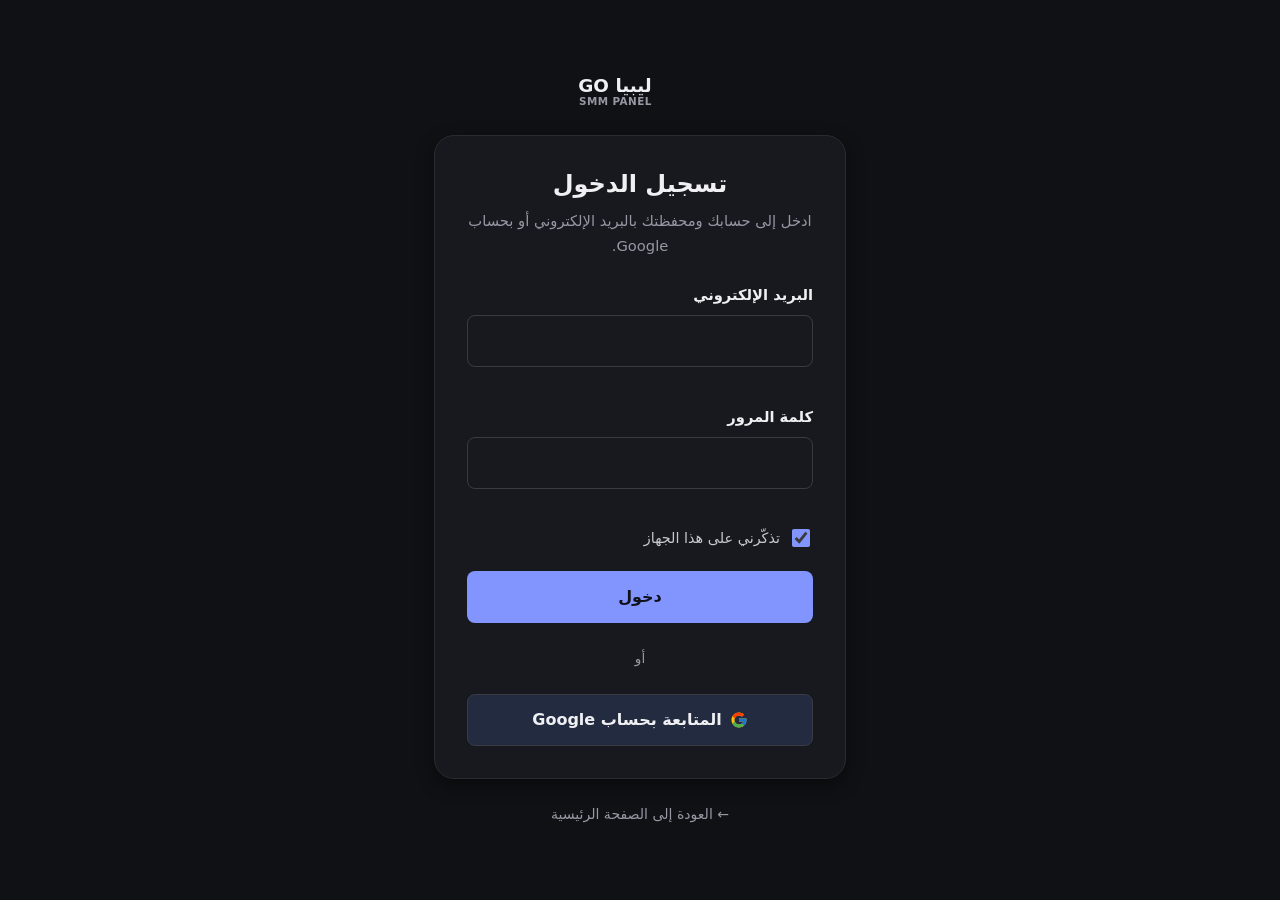
==== commit 5a80fa4f: "تحسين واجهة الفرونت وإخفاء المفاتيح السرية عن المتصفح - ضبط أحجام الأقسام والبطاقات والخطوط وشبكة ال" ====
--- a/admin/providers.html
+++ b/admin/providers.html
@@ -75,8 +75,8 @@
               </div>
               <div class="field">
                 <label class="field__label" for="prov-key">مفتاح الـAPI</label>
-                <input class="input" id="prov-key" type="password" dir="ltr" autocomplete="off" placeholder="••••••••" />
-                <p class="field__hint">يُخزَّن المفتاح على الخادم فقط ولا يظهر للعملاء.</p>
+                <input class="input" id="prov-key" type="password" dir="ltr" autocomplete="new-password" placeholder="••••••••" />
+                <p class="field__hint">يُخزَّن المفتاح على الخادم فقط ولا يُعرض في الواجهة. اتركه فارغًا للإبقاء على المفتاح الحالي.</p>
               </div>
               <button class="btn btn--primary" type="submit">إضافة مزوّد</button>
             </form>
--- a/css/layout.css
+++ b/css/layout.css
@@ -147,17 +147,18 @@
 /* ============ الفوتر ============ */
 .site-footer {
   margin-top: var(--space-8);
-  background: #0f1830;
-  color: #c7d0e0;
+  background: var(--color-surface);
+  border-top: 1px solid var(--color-border);
+  color: var(--color-text-soft);
   padding-top: var(--space-6);
 }
 
 .site-footer a {
-  color: #c7d0e0;
+  color: var(--color-text-soft);
 }
 
 .site-footer a:hover {
-  color: #fff;
+  color: var(--color-text);
 }
 
 .footer__grid {
@@ -167,17 +168,17 @@
 }
 
 .footer__brand .brand {
-  color: #fff;
+  color: var(--color-text);
 }
 
 .footer__brand p {
-  color: #9aa7bd;
+  color: var(--color-text-muted);
   max-width: 34ch;
   font-size: 0.92rem;
 }
 
 .footer__col h2 {
-  color: #fff;
+  color: var(--color-text);
   font-size: 0.98rem;
   margin-bottom: var(--space-3);
 }
@@ -191,7 +192,7 @@
 }
 
 .footer__bottom {
-  border-top: 1px solid rgba(255, 255, 255, 0.1);
+  border-top: 1px solid var(--color-border);
   padding: var(--space-4) 0;
   display: flex;
   flex-wrap: wrap;
@@ -199,7 +200,7 @@
   align-items: center;
   justify-content: space-between;
   font-size: 0.85rem;
-  color: #8390a6;
+  color: var(--color-text-muted);
 }
 
 .footer__badges {
@@ -209,7 +210,7 @@
 }
 
 .footer__credit {
-  color: #a8b3c7;
+  color: var(--color-text-soft);
   font-weight: 600;
 }
 
@@ -252,6 +253,12 @@
 
   .footer__grid {
     grid-template-columns: 1.6fr 1fr 1fr;
+  }
+}
+
+@media (max-width: 640px) {
+  .site-footer {
+    margin-top: var(--space-6);
   }
 }
 
--- a/css/components.css
+++ b/css/components.css
@@ -550,15 +550,26 @@
 
 /* ============ حالات فارغة ============ */
 .empty-state {
+  display: grid;
+  justify-items: center;
+  gap: var(--space-2);
   text-align: center;
-  padding: var(--space-7) var(--space-4);
+  padding: var(--space-6) var(--space-4);
   color: var(--color-text-muted);
+  background: var(--color-surface);
+  border: 1px dashed var(--color-border);
+  border-radius: var(--radius-lg);
+}
+
+.empty-state p {
+  margin: 0;
+  max-width: 42ch;
+  font-size: 0.92rem;
 }
 
 .empty-state svg {
-  width: 48px;
-  height: 48px;
-  margin: 0 auto var(--space-3);
+  width: 40px;
+  height: 40px;
   color: var(--color-border-strong);
 }
 
--- a/css/pages.css
+++ b/css/pages.css
@@ -155,6 +155,40 @@
 /* ============ الأقسام العامة ============ */
 .section {
   padding-block: var(--space-7);
+}
+
+/* ملخّص الرصيد في الصفحة الرئيسية */
+.balance-summary {
+  display: flex;
+  align-items: center;
+  justify-content: space-between;
+  flex-wrap: wrap;
+  gap: var(--space-4);
+  margin-bottom: var(--space-5);
+  padding: var(--space-4) var(--space-5);
+  background: var(--color-surface);
+  background: linear-gradient(
+    135deg,
+    color-mix(in srgb, var(--color-primary) 14%, var(--color-surface)),
+    var(--color-surface)
+  );
+  border: 1px solid var(--color-border);
+  border-radius: var(--radius-md);
+}
+
+.balance-summary__label {
+  display: block;
+  font-size: 0.82rem;
+  color: var(--color-text-muted);
+  margin-bottom: 2px;
+}
+
+.balance-summary__value {
+  display: block;
+  font-family: var(--font-display);
+  font-size: 1.55rem;
+  font-weight: 800;
+  line-height: 1.2;
 }
 
 /* قسم بخلفية مختلفة عن الخلفية الرئيسية */
@@ -345,23 +379,35 @@
    المحفظة
    ============================================================ */
 .balance-card {
-  background: linear-gradient(135deg, #16213e 0%, #1d4ed8 130%);
+  background: linear-gradient(135deg, #1c1d23 0%, #191a1f 60%, #1e2236 100%);
+  background:
+    radial-gradient(
+      120% 150% at 100% 0%,
+      color-mix(in srgb, var(--color-primary) 26%, transparent) 0%,
+      transparent 58%
+    ),
+    linear-gradient(135deg, #1c1d23 0%, #191a1f 60%, #1e2236 100%);
+  border: 1px solid var(--color-border);
+  border: 1px solid
+    color-mix(in srgb, var(--color-primary) 24%, var(--color-border));
   color: #fff;
   border-radius: var(--radius-lg);
-  padding: var(--space-6);
+  padding: var(--space-5) var(--space-6);
   position: relative;
   overflow: hidden;
+  box-shadow: var(--shadow-md);
 }
 
 .balance-card::after {
   content: "";
   position: absolute;
   inset-inline-end: -60px;
-  bottom: -80px;
-  width: 220px;
-  height: 220px;
+  bottom: -90px;
+  width: 200px;
+  height: 200px;
   border-radius: 50%;
-  background: rgba(255, 255, 255, 0.08);
+  background: rgba(130, 149, 255, 0.12);
+  background: color-mix(in srgb, var(--color-primary) 12%, transparent);
 }
 
 .balance-card__label {
@@ -369,7 +415,7 @@
   align-items: center;
   gap: var(--space-2);
   font-size: 0.9rem;
-  color: #c3d0f0;
+  color: #b9bccb;
   margin-bottom: var(--space-2);
 }
 
@@ -384,7 +430,7 @@
 .balance-card__value small {
   font-size: 1rem;
   font-weight: 600;
-  color: #c3d0f0;
+  color: #b9bccb;
   margin-inline-start: var(--space-2);
 }
 
@@ -397,7 +443,7 @@
 }
 
 .balance-card__note {
-  color: #c3d0f0;
+  color: #b9bccb;
   font-size: 0.82rem;
 }
 
@@ -618,6 +664,14 @@
 }
 
 @media (max-width: 640px) {
+  .section {
+    padding-block: var(--space-5);
+  }
+
+  .balance-summary {
+    padding: var(--space-3) var(--space-4);
+  }
+
   .page {
     padding-block: var(--space-5) var(--space-6);
   }
@@ -665,10 +719,10 @@
 .service-card {
   display: flex;
   align-items: center;
-  gap: 12px;
+  gap: 10px;
   min-width: 0;
   width: 100%;
-  padding: 15px;
+  padding: 12px;
   background: var(--color-surface);
   border: 1px solid var(--color-border);
   border-radius: var(--radius-md);
@@ -676,17 +730,19 @@
   font: inherit;
   text-align: start;
   cursor: pointer;
-  transition: background 150ms ease, border-color 150ms ease;
+  transition: background 150ms ease, border-color 150ms ease,
+    transform 150ms ease;
 }
 
 .service-card:hover {
   background: var(--color-surface-2);
   border-color: var(--color-border-strong);
+  transform: translateY(-1px);
 }
 
 .service-logo {
-  flex: 0 0 43px;
-  height: 43px;
+  flex: 0 0 40px;
+  height: 40px;
   display: grid;
   place-items: center;
   background: var(--color-surface-2);
@@ -700,9 +756,22 @@
 }
 
 .service-name {
-  font-size: 14px;
+  font-size: 13.5px;
   font-weight: 700;
-  margin-bottom: 4px;
+  line-height: 1.35;
+  margin-bottom: 2px;
+}
+
+@media (min-width: 900px) {
+  .service-grid {
+    grid-template-columns: repeat(3, minmax(0, 1fr));
+    gap: 12px;
+  }
+
+  .service-card {
+    padding: 14px;
+    gap: 12px;
+  }
 }
 
 @media (max-width: 420px) {
